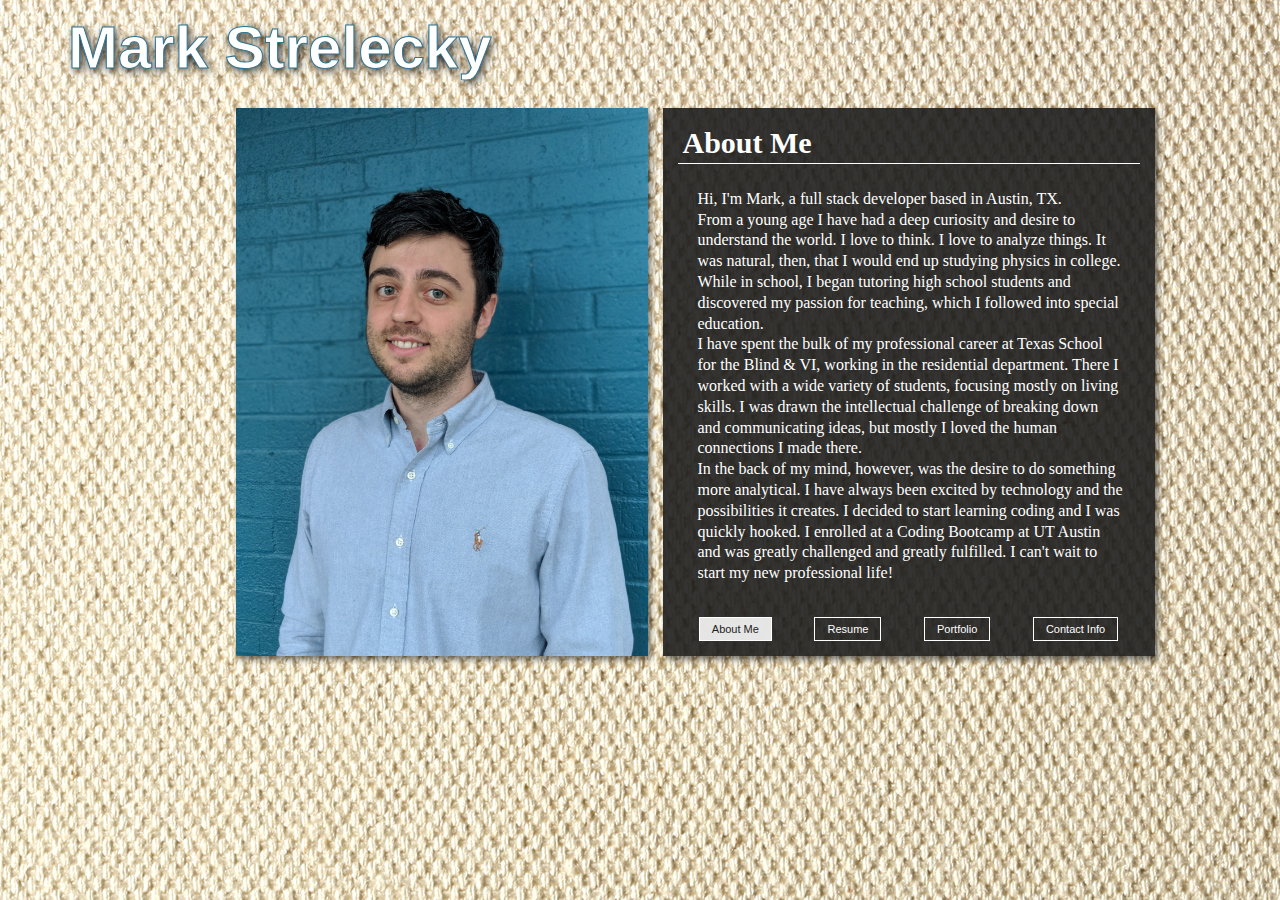
==== index.html @ 3fae6f93 "codewars, insta links" ====
<!doctype html>
<html lang="en-us">

<head>
  <meta charset="UTF-8">
  <title>Mark Strelecky</title>
  <link rel="stylesheet" type="text/css" href="assets/css/reset.css">
  <link rel="stylesheet" type="text/css" href="assets/css/style.css">
  <script
  src="https://code.jquery.com/jquery-3.2.1.js"
  integrity="sha256-DZAnKJ/6XZ9si04Hgrsxu/8s717jcIzLy3oi35EouyE="
  crossorigin="anonymous"></script>
</head>

<body>
  <div id="header">
    <h1 id="bigname">Mark Strelecky</h1>
  </div>

  <div id="box">

    <img id="my-pic" src="./assets/images/profile_pic.jpeg" alt="profile pic">

    <div id="content-box">

      <div class="content" id="about-me">
        <h2>About Me</h2>
        <p>Hi, I'm Mark, a full stack developer based in Austin, TX. </p>
        <p>From a young age I have had a deep curiosity and desire to understand the world. I love to think. I love to analyze things. It was natural, then, that I would end up studying physics in college.</p>
        <p>While in school, I began tutoring high school students and discovered my passion for teaching, which I followed into special education.</p>
        <p>I have spent the bulk of my professional career at Texas School for the Blind & VI, working in the residential department. There I worked with a wide variety of students, focusing mostly on living skills. I was drawn the intellectual challenge of breaking down and communicating ideas, but mostly I loved the human connections I made there.</p>
        <p>In the back of my mind, however, was the desire to do something more analytical. I have always been excited by technology and the possibilities it creates. I decided to start learning coding and I was quickly hooked. I enrolled at a Coding Bootcamp at UT Austin and was greatly challenged and greatly fulfilled. I can't wait to start my new professional life!
        </p>
  

      </div>

      <div class="content" id="portfolio">
        <h2>My Portfolio</h2>
        <div class="content-display">
          <button class= "slide-btn port-slide-btn" id="port-up" data="-1"> < </button>
          <a id="portfolio-link" href="https://battlemath.herokuapp.com/" target="_blank"><img id="portfolio-image" src="./assets/images/battle_math.png"></a>
          <button class= "slide-btn port-slide-btn" id="port-down" data="1"> > </button>
        </div>
        <h3 id="portfolio-headline">Battle Math</h3>
        <p id="portfolio-description">Battle Math is an educational role-playing game designed for elementary students to hone their foundational math skills. It is built with a React front end and a Node Express/MySQL back end. The game is based on the idea of each user having a persistent character whose skills grows along with the student. With experience, the character gains new, more powerful abilities that require the user to solve more difficult problems to unelash.</p>
      </div>

      <div class="content" id="resume">
        <div style="padding-bottom: 6px; border-bottom: 1px inset white;">
          <h2 style="display: inline;">Resume</h2>
          <a href="./assets/Mark_Strelecky_Resume.pdf" download style="padding-bottom: 10px; color: #33F;">Download PDF</a>
        </div>
        <h3 class="content-head">Technical Skills</h3>
        <p class="content-item">HTML, CSS, Javascript, JQuery, Python, React, Node Express, MySQL/Sequelize, MongoDB/Mongoose</p>
        <h3 class="content-head">Education</h3>
        <p class="content-item">UT Austin Coding Bootcamp</p>
        <p class="content-subitem">Full Stack Web Development, 7/17 – 10/17</p>
        <p class="content-item">University of Washington</p>
        <p class="content-subitem">B.S. Physics, 8/02 – 6/07</p>
        <h3 class="content-head">Employment</h3>
        <p class="content-item">Texas School for the Blind and Visually Impaired</p>
        <p class="content-subitem" style="font-weight: bold; font-size: 16px;">Dorm Manager, 8/14 – 7/17</p>
        <p class="content-subitem" style="margin-left: 80px;">Supervised 8 direct-care staff; assisted in development of life skills programming for students in residential setting; coordinated activities and communication between residential staff, parents, teachers, and support staff</p>
        <p class="content-subitem" style="font-weight: bold; font-size: 16px;">Lead Residential Instructor, 8/11 – 7/14</p>
        <p class="content-subitem" style="margin-left: 80px;">Responsible for training new Residential Instructors, including teaching formal training sessions for Positive Behavior Support and The Mandt System, assisted in development of student goals and educational strategies</p>
        <p class="content-subitem" style="font-weight: bold; font-size: 16px;">Residential Instructor, 11/08 – 7/11</p>
        <p class="content-subitem" style="margin-left: 80px;">Provided instruction in living skills for students with multiple disabilities</p>
        <h3 class="content-head">References</h3>
        <p class="content-item">Available Upon Request</p>
      </div>
      
       <div class="content" id="contact">
        <h2>Contact Me</h2>
        <h3 class="content-head">Email:</h3><p class="content-item">streleck@gmail.com</p>
        <h3 class="content-head">Phone:</h3><p class="content-item">(206)769-7933</p>
        <h3 class="content-head">LinkedIn:</h3><a target="_blank" href="https://www.linkedin.com/in/mark-strelecky-46039929/"><p class="content-item">https://www.linkedin.com/in/mark-strelecky-46039929/</p><a>
        <h3 class="content-head">Github:</h3><a target="_blank" href="https://github.com/streleck"><p class="content-item">https://github.com/streleck</p><a>
        <h3 class="content-head">Instagram:</h3><a target="_blank" href="https://www.instagram.com/markstrelecky/"><p class="content-item">@markstrelecky</p><a>
        <h3 class="content-head">Codewars:</h3><a target="_blank" href="https://www.codewars.com/users/streleck"><p class="content-item">username: streleck</p><a>
      </div>
      
      <div id="nav-box">
        <button class="nav-btn-on" id="nav-about">About Me</button>
         <button class="nav-btn-off" id="nav-resume">Resume</button>
        <button class="nav-btn-off" id="nav-port">Portfolio</button>
        <button class="nav-btn-off" id="nav-contact">Contact Info</button>
      </div>

    </div>
  </div>

  <div id="my-links">
  </div>
<script type="text/javascript" src="./assets/app.js"></script>
</body>

</html>
---- assets/css/style.css ----
body{
  background-image: url("../images/canvas.jpg");
  /*background-size: cover;*/
}
#header{
  margin: 0 0 20px 50px;
  padding: 0;
}
h1{
  font-family: "Arial", Gadget, sans-serif;
  color: white;
  text-shadow: 2px 3px 8px #222;
  font-size: 60px;
   -webkit-text-stroke-width: 1px;
   -webkit-text-stroke-color: rgb(48,115,144);
   padding: 10px;
   margin: 0;
}
p{
  font-size: 16px;
  line-height: 130%;
}
#box{
  display: inline-flex;
  margin-left: 18%;
}
#my-pic{
  display: inline;
  width: 412px;
  height: 548px;
  box-shadow: 3px 4px 6px rgba(0, 0, 0, .5);
}
#content-box{
  display: inline;
  padding: 15px;
  margin-left: 15px;
  color: white;
  background:rgba(30,30,30,0.9);
  box-shadow: 3px 4px 6px rgba(0, 0, 0, .5);
  width: 462px;
}
.content{
  height: 484px;
}
h2{
  font-family: Georgia;
  font-size: 30px;
  margin-top: 0;
  padding: 5px;
  border-bottom: 1px inset white;
}
.content-display{
  margin-left: 29px;
}
h3{
  margin: 0 0 10px 20px;
  font-size: 23px;
}
h4{
  display: inline;
}
p{
  margin: 0 15px 0 20px;
}
#nav-box{
  display: flex;
  flex-direction: row;
  justify-content: space-around;
  margin: 10px 0 0 0;
}
.nav-btn-off{
  color: white;
  background: inherit;
  border: 1px ridge white;
  padding: 5px;
  font-size: 11px;
  padding: 5px 12px 5px 12px;
}
.nav-btn-on{
  color: #222;
  border: 1px ridge white;
  padding: 5px;
  background:rgba(250,250,250,0.9);
  font-size: 11px;
  padding: 5px 12px 5px 12px;
}
.slide-btn{
  position: relative;
  bottom: 92px;
  padding-top: 5px;
}
#portfolio{
  display: none;
}
#portfolio-image{
  width: 320px;
  height: 176px;
  margin: 10px;
}
#resume{
  display: none;
  overflow: auto;
}
#contact{
  display:none;
}
.content-head{
  margin-top: 20px;
}
.content-item{
  color: white;
  font-size: 18px;
  margin-left: 40px;
}
.content-subitem{
  color: white;
  font-size: 14px;
  margin: 10px 0 10px 70px;

}
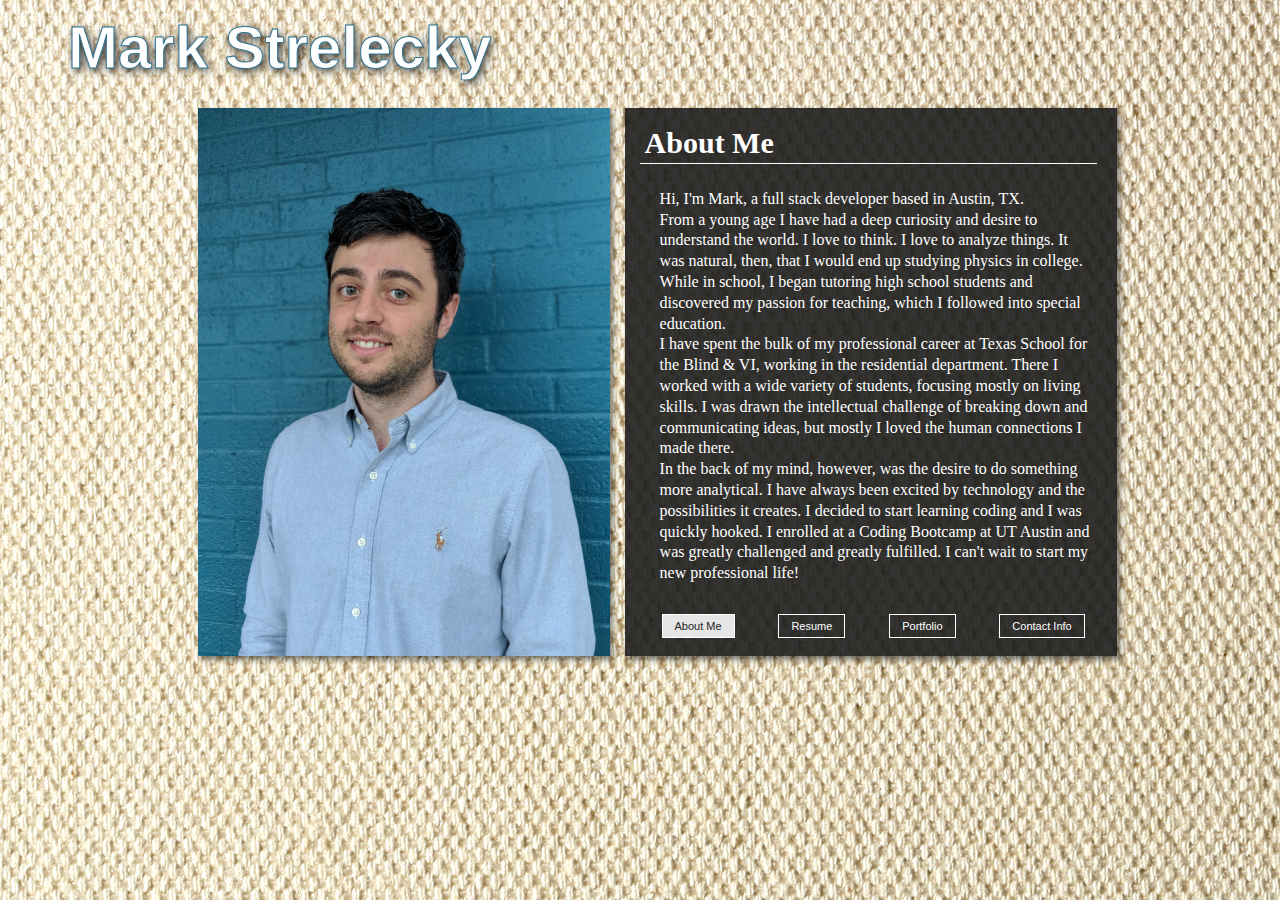
==== commit 7a8453a7: "resume update, scroll bar style, portfolio picture loading" ====
--- a/index.html
+++ b/index.html
@@ -39,7 +39,19 @@
         <h2>My Portfolio</h2>
         <div class="content-display">
           <button class= "slide-btn port-slide-btn" id="port-up" data="-1"> < </button>
-          <a id="portfolio-link" href="https://battlemath.herokuapp.com/" target="_blank"><img id="portfolio-image" src="./assets/images/battle_math.png"></a>
+
+          <a id="link-0" class="portfolio-link" href="https://battlemath.herokuapp.com/" target="_blank"><img id="portfolio-image" src="./assets/images/battle_math.png"></a>
+
+          <a id="link-1" class="portfolio-link" href="https://battlemath.herokuapp.com/" target="_blank" style="display: none"><img id="portfolio-image" src="./assets/images/giftastic.png""></a>
+
+          <a id="link-2" class="portfolio-link" href="https://battlemath.herokuapp.com/" target="_blank" style="display: none"><img id="portfolio-image" src="./assets/images/stranger_scraper.png"></a>
+
+          <a id="link-3" class="portfolio-link" href="https://battlemath.herokuapp.com/" target="_blank" style="display: none"><img id="portfolio-image" src="./assets/images/train_tables.png"></a>
+
+          <a id="link-4" class="portfolio-link" href="https://battlemath.herokuapp.com/" target="_blank" style="display: none"><img id="portfolio-image" src="./assets/images/trivia_game.png"></a>
+
+          <a id="link-5" class="portfolio-link" href="https://battlemath.herokuapp.com/" target="_blank" style="display: none"><img id="portfolio-image" src="./assets/images/profile_page.png"></a>
+
           <button class= "slide-btn port-slide-btn" id="port-down" data="1"> > </button>
         </div>
         <h3 id="portfolio-headline">Battle Math</h3>
@@ -47,12 +59,12 @@
       </div>
 
       <div class="content" id="resume">
-        <div style="padding-bottom: 6px; border-bottom: 1px inset white;">
-          <h2 style="display: inline;">Resume</h2>
+        <div style="padding-bottom: 6px;padding-top:5px; border-bottom: 1px inset white;">
+          <h2 style="border-bottom: 0; display: inline;">Resume</h2>
           <a href="./assets/Mark_Strelecky_Resume.pdf" download style="padding-bottom: 10px; color: #33F;">Download PDF</a>
         </div>
         <h3 class="content-head">Technical Skills</h3>
-        <p class="content-item">HTML, CSS, Javascript, JQuery, Python, React, Node Express, MySQL/Sequelize, MongoDB/Mongoose</p>
+        <p class="content-item">HTML, CSS, Javascript, JQuery, Python, React, Angular 2, Git, Node Express, MySQL/Sequelize, MongoDB/Mongoose</p>
         <h3 class="content-head">Education</h3>
         <p class="content-item">UT Austin Coding Bootcamp</p>
         <p class="content-subitem">Full Stack Web Development, 7/17 – 10/17</p>
@@ -77,7 +89,7 @@
         <h3 class="content-head">LinkedIn:</h3><a target="_blank" href="https://www.linkedin.com/in/mark-strelecky-46039929/"><p class="content-item">https://www.linkedin.com/in/mark-strelecky-46039929/</p><a>
         <h3 class="content-head">Github:</h3><a target="_blank" href="https://github.com/streleck"><p class="content-item">https://github.com/streleck</p><a>
         <h3 class="content-head">Instagram:</h3><a target="_blank" href="https://www.instagram.com/markstrelecky/"><p class="content-item">@markstrelecky</p><a>
-        <h3 class="content-head">Codewars:</h3><a target="_blank" href="https://www.codewars.com/users/streleck"><p class="content-item">username: streleck</p><a>
+        <h3 class="content-head">HackerRank:</h3><a target="_blank" href="https://www.hackerrank.com/streleck"><p class="content-item">https://www.hackerrank.com/streleck</p><a>
       </div>
       
       <div id="nav-box">
--- a/assets/css/style.css
+++ b/assets/css/style.css
@@ -22,7 +22,7 @@
 }
 #box{
   display: inline-flex;
-  margin-left: 18%;
+  margin-left: 15%;
 }
 #my-pic{
   display: inline;
@@ -33,19 +33,24 @@
 #content-box{
   display: inline;
   padding: 15px;
+  padding-right: 10px;
+  padding-bottom: 0;
   margin-left: 15px;
   color: white;
   background:rgba(30,30,30,0.9);
   box-shadow: 3px 4px 6px rgba(0, 0, 0, .5);
-  width: 462px;
+  width: 467px;
 }
 .content{
-  height: 484px;
+  height: 474px;
+  overflow-y: auto;
+  margin-bottom: 17px;
 }
 h2{
   font-family: Georgia;
   font-size: 30px;
   margin-top: 0;
+  margin-right: 10px;
   padding: 5px;
   border-bottom: 1px inset white;
 }
@@ -61,6 +66,18 @@
 }
 p{
   margin: 0 15px 0 20px;
+}
+.content::-webkit-scrollbar {
+    width: 5px;
+}
+ 
+.content::-webkit-scrollbar-track {
+    -webkit-box-shadow: inset 0 0 3px rgba(0,8,0,1);
+}
+ 
+.content::-webkit-scrollbar-thumb {
+  background-color: rgba(100,100,100,.6);
+  outline: 1px solid slategrey;
 }
 #nav-box{
   display: flex;
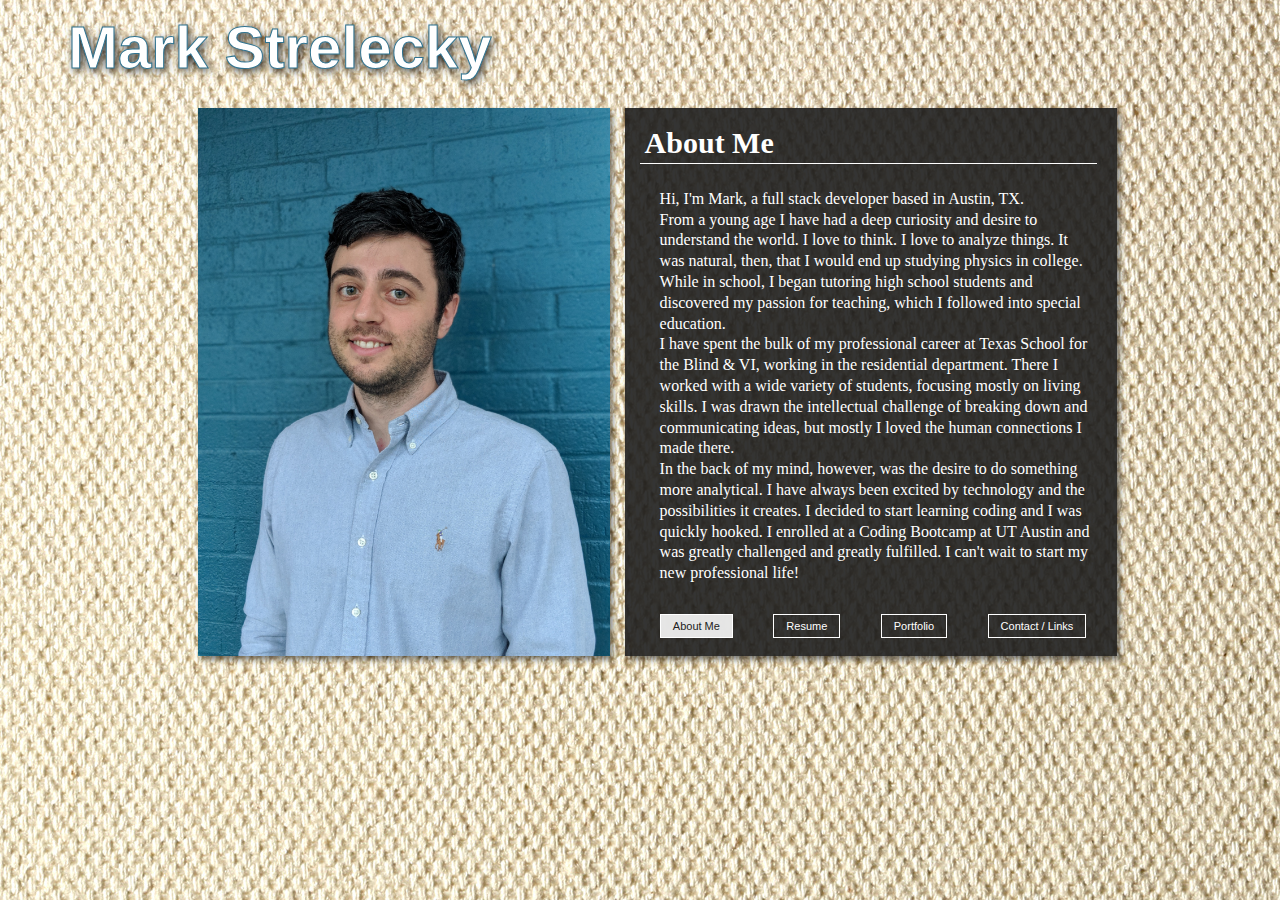
==== commit d3aa28b6: "update cause of new jerb" ====
--- a/index.html
+++ b/index.html
@@ -61,27 +61,25 @@
       <div class="content" id="resume">
         <div style="padding-bottom: 6px;padding-top:5px; border-bottom: 1px inset white;">
           <h2 style="border-bottom: 0; display: inline;">Resume</h2>
-          <a href="./assets/Mark_Strelecky_Resume.pdf" download style="padding-bottom: 10px; color: #33F;">Download PDF</a>
+          <a href="./assets/Mark_Strelecky_resume.pdf" download style="padding-bottom: 10px; color: #33F;">Download PDF</a>
         </div>
-        <h3 class="content-head">Technical Skills</h3>
-        <p class="content-item">HTML, CSS, Javascript, JQuery, Python, React, Angular 2, Git, Node Express, MySQL/Sequelize, MongoDB/Mongoose</p>
+        <h3 class="content-head">Employment</h3>
+        <p class="content-item">The Sails Company</p>
+        <p class="content-subitem" style="font-weight: bold; font-size: 16px;">Jr. Full Stack Web Developer, 4/18 – current</p>
+        <p class="content-subitem" style="margin-left: 60px;">Develops full-stack applications, within agile team, in real estate and legal services industries, primarily using Sailsjs (a Nodejs framework) with a Vuejs front end. Developed integrations with 3rd party APIs. Provided support in the open-source community for Sailsjs.</p>
+        <p class="content-item">Texas School for the Blind and Visually Impaired</p>
+        <p class="content-subitem" style="font-weight: bold; font-size: 16px;">Dorm Manager, 8/14 – 7/17</p>
+        <p class="content-subitem" style="margin-left: 60px;">Supervised 8 direct-care staff; assisted in development of life skills programming for students in residential setting; coordinated activities and communication between residential staff, parents, teachers, and support staff</p>
         <h3 class="content-head">Education</h3>
         <p class="content-item">UT Austin Coding Bootcamp</p>
         <p class="content-subitem">Full Stack Web Development, 7/17 – 10/17</p>
         <p class="content-item">University of Washington</p>
         <p class="content-subitem">B.S. Physics, 8/02 – 6/07</p>
-        <h3 class="content-head">Employment</h3>
-        <p class="content-item">Texas School for the Blind and Visually Impaired</p>
-        <p class="content-subitem" style="font-weight: bold; font-size: 16px;">Dorm Manager, 8/14 – 7/17</p>
-        <p class="content-subitem" style="margin-left: 80px;">Supervised 8 direct-care staff; assisted in development of life skills programming for students in residential setting; coordinated activities and communication between residential staff, parents, teachers, and support staff</p>
-        <p class="content-subitem" style="font-weight: bold; font-size: 16px;">Lead Residential Instructor, 8/11 – 7/14</p>
-        <p class="content-subitem" style="margin-left: 80px;">Responsible for training new Residential Instructors, including teaching formal training sessions for Positive Behavior Support and The Mandt System, assisted in development of student goals and educational strategies</p>
-        <p class="content-subitem" style="font-weight: bold; font-size: 16px;">Residential Instructor, 11/08 – 7/11</p>
-        <p class="content-subitem" style="margin-left: 80px;">Provided instruction in living skills for students with multiple disabilities</p>
+        <h3 class="content-head">Skills</h3>
+        <p class="content-item">Javascript, Nodejs, Sailsjs, GIT, Python, Java, Reactjs, Vuejs, HTML, CSS, LESS, responsive design, MongoDB, MySQL, AWS, MVC design, Agile</p>
         <h3 class="content-head">References</h3>
         <p class="content-item">Available Upon Request</p>
       </div>
-      
        <div class="content" id="contact">
         <h2>Contact Me</h2>
         <h3 class="content-head">Email:</h3><p class="content-item">streleck@gmail.com</p>
@@ -89,6 +87,7 @@
         <h3 class="content-head">LinkedIn:</h3><a target="_blank" href="https://www.linkedin.com/in/mark-strelecky-46039929/"><p class="content-item">https://www.linkedin.com/in/mark-strelecky-46039929/</p><a>
         <h3 class="content-head">Github:</h3><a target="_blank" href="https://github.com/streleck"><p class="content-item">https://github.com/streleck</p><a>
         <h3 class="content-head">Instagram:</h3><a target="_blank" href="https://www.instagram.com/markstrelecky/"><p class="content-item">@markstrelecky</p><a>
+        <h3 class="content-head">Stack Overflow:</h3><a target="_blank" href="https://stackoverflow.com/users/8729514/streleck"><p class="content-item">https://stackoverflow.com/users/8729514/streleck</p><a></a>
         <h3 class="content-head">HackerRank:</h3><a target="_blank" href="https://www.hackerrank.com/streleck"><p class="content-item">https://www.hackerrank.com/streleck</p><a>
       </div>
       
@@ -96,7 +95,7 @@
         <button class="nav-btn-on" id="nav-about">About Me</button>
          <button class="nav-btn-off" id="nav-resume">Resume</button>
         <button class="nav-btn-off" id="nav-port">Portfolio</button>
-        <button class="nav-btn-off" id="nav-contact">Contact Info</button>
+        <button class="nav-btn-off" id="nav-contact">Contact / Links</button>
       </div>
 
     </div>
--- a/assets/css/style.css
+++ b/assets/css/style.css
@@ -132,6 +132,6 @@
 .content-subitem{
   color: white;
   font-size: 14px;
-  margin: 10px 0 10px 70px;
+  margin: 10px 0 10px 50px;
 
 }
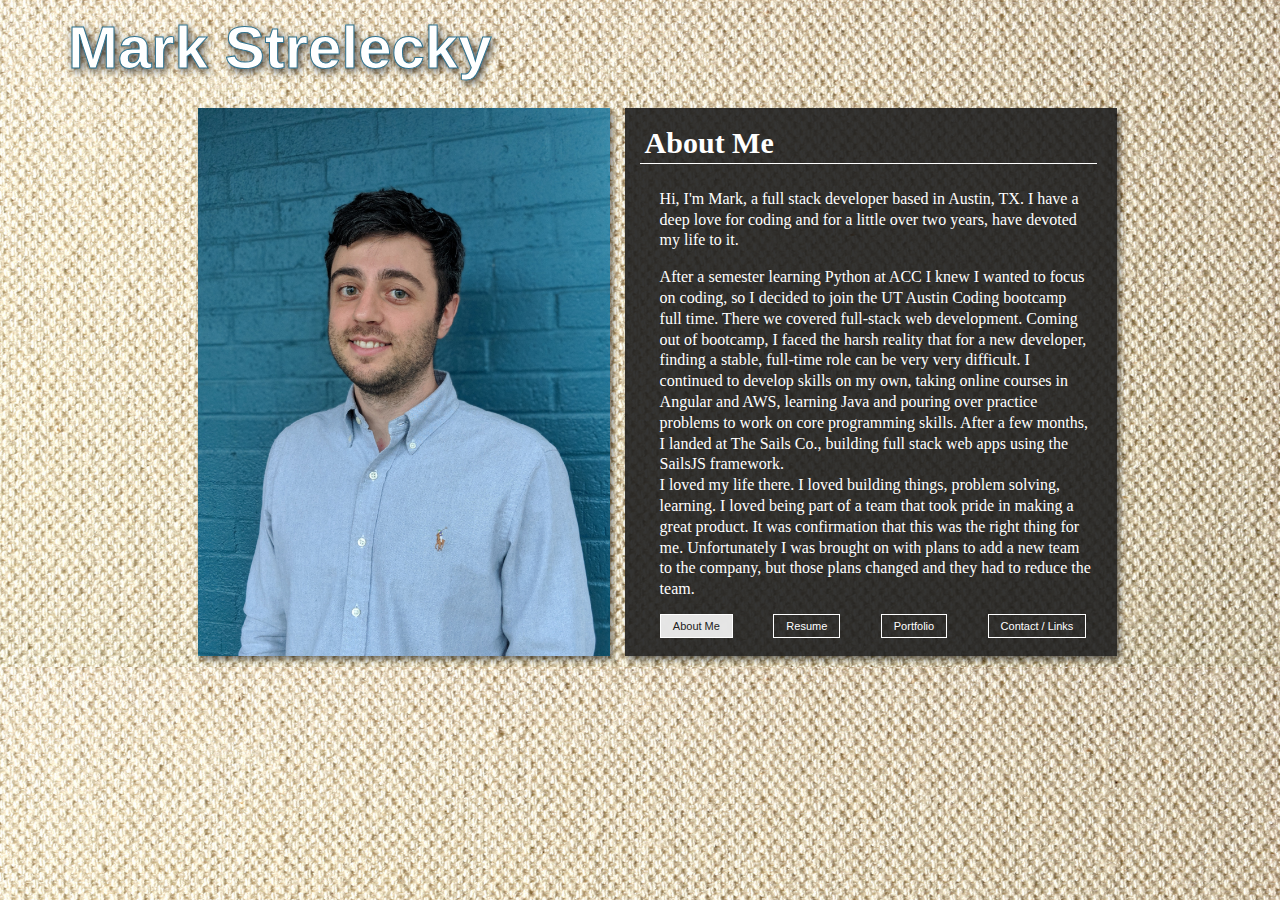
==== commit e9d6c730: "update resume, about me, add to portfolio" ====
--- a/index.html
+++ b/index.html
@@ -25,12 +25,16 @@
 
       <div class="content" id="about-me">
         <h2>About Me</h2>
-        <p>Hi, I'm Mark, a full stack developer based in Austin, TX. </p>
-        <p>From a young age I have had a deep curiosity and desire to understand the world. I love to think. I love to analyze things. It was natural, then, that I would end up studying physics in college.</p>
-        <p>While in school, I began tutoring high school students and discovered my passion for teaching, which I followed into special education.</p>
-        <p>I have spent the bulk of my professional career at Texas School for the Blind & VI, working in the residential department. There I worked with a wide variety of students, focusing mostly on living skills. I was drawn the intellectual challenge of breaking down and communicating ideas, but mostly I loved the human connections I made there.</p>
-        <p>In the back of my mind, however, was the desire to do something more analytical. I have always been excited by technology and the possibilities it creates. I decided to start learning coding and I was quickly hooked. I enrolled at a Coding Bootcamp at UT Austin and was greatly challenged and greatly fulfilled. I can't wait to start my new professional life!
-        </p>
+        <p>Hi, I'm Mark, a full stack developer based in Austin, TX. I have a deep love for coding and for a little over two years, have devoted my life to it.</p>
+        <br>
+        <p>After a semester learning Python at ACC I knew I wanted to focus on coding, so I decided to join the UT Austin Coding bootcamp full time. There we covered full-stack web development. Coming out of bootcamp, I faced the harsh reality that for a new developer, finding a stable, full-time role can be very very difficult. I continued to develop skills on my own, taking online courses in Angular and AWS, learning Java and pouring over practice problems to work on core programming skills. After a few months, I landed at The Sails Co., building full stack web apps using the SailsJS framework.</p>
+        <p>I loved my life there. I loved building things, problem solving, learning. I loved being part of a team that took pride in making a great product. It was confirmation that this was the right thing for me. Unfortunately I was brought on with plans to add a new team to the company, but those plans changed and they had to reduce the team.</p>
+        <br>
+        <p>Luckily, I was able to find contract work with a company called Panzura. They were working on a product that allowed customers to use Elasticsearch as a service. It was a technology that I had never worked with, but I dove in and learned so much, from how the Elastic stack works, to setting up differnet parts of the stack on EC2 instances, to building example apps that interfaced with the API.</p>
+        <br>
+        <p>Since the end of my contract there, I've been looking for a new opportunity. I want to keep learning, to keep growing, to keep coding. In the mean time, I've worked part time with Hello World Studios teaching web development to elementary school kids. This has helped me so much in learning how to communicate technological ideas and learn to look at it from different viewpoints.</p>
+        <br>
+        <p>I value learning and sharing knowledge. I would love most to work on a team of people who take pride in what they build, and who want to share their knowlege and learn from each other.</p>
   
 
       </div>
@@ -40,11 +44,11 @@
         <div class="content-display">
           <button class= "slide-btn port-slide-btn" id="port-up" data="-1"> < </button>
 
-          <a id="link-0" class="portfolio-link" href="https://battlemath.herokuapp.com/" target="_blank"><img id="portfolio-image" src="./assets/images/battle_math.png"></a>
+          <a id="link-0" class="portfolio-link" href="https://api-uptime-monitor.herokuapp.com/" target="_blank"><img id="portfolio-image" src="./assets/images/api_uptime_monitor.png"></a>
 
-          <a id="link-1" class="portfolio-link" href="https://battlemath.herokuapp.com/" target="_blank" style="display: none"><img id="portfolio-image" src="./assets/images/giftastic.png""></a>
+          <a id="link-1" class="portfolio-link" href="https://battlemath.herokuapp.com/" target="_blank" style="display: none"><img id="portfolio-image" src="./assets/images/battle_math.png"></a>
 
-          <a id="link-2" class="portfolio-link" href="https://battlemath.herokuapp.com/" target="_blank" style="display: none"><img id="portfolio-image" src="./assets/images/stranger_scraper.png"></a>
+          <a id="link-2" class="portfolio-link" href="https://battlemath.herokuapp.com/" target="_blank" style="display: none"><img id="portfolio-image" src="./assets/images/giftastic.png""></a>
 
           <a id="link-3" class="portfolio-link" href="https://battlemath.herokuapp.com/" target="_blank" style="display: none"><img id="portfolio-image" src="./assets/images/train_tables.png"></a>
 
@@ -54,8 +58,8 @@
 
           <button class= "slide-btn port-slide-btn" id="port-down" data="1"> > </button>
         </div>
-        <h3 id="portfolio-headline">Battle Math</h3>
-        <p id="portfolio-description">Battle Math is an educational role-playing game designed for elementary students to hone their foundational math skills. It is built with a React front end and a Node Express/MySQL back end. The game is based on the idea of each user having a persistent character whose skills grows along with the student. With experience, the character gains new, more powerful abilities that require the user to solve more difficult problems to unelash.</p>
+        <h3 id="portfolio-headline">API Uptime Monitor</h3>
+        <p id="portfolio-description">This is a full stack web app built on node, that allows the user to track their API's availability. The user can view statistics about uptime, error messages, and can opt to recieve email alerts if the endpoint goes down. I built the front end with vanilla javascript in attempt to build a clean, intuitive UI from the ground up.</p>
       </div>
 
       <div class="content" id="resume">
@@ -64,12 +68,22 @@
           <a href="./assets/Mark_Strelecky_resume.pdf" download style="padding-bottom: 10px; color: #33F;">Download PDF</a>
         </div>
         <h3 class="content-head">Employment</h3>
+        <p class="content-item">Panzura</p>
+        <p class="content-subitem" style="font-weight: bold; font-size: 16px;">Developer Evangelist, 12/18 – 3/19</p>
+        <p class="content-subitem" style="margin-left: 60px;">Created simple Node apps used to monitor and load-test the API for Vizion Elastic, Panzura’s Elasticsearch as a service app. Wrote a series shell scripts to help users easily install and configure beats and connect them to our Elasic app. Wrote guides on how to connect virtual machines (such as AWS ec2) to our Elastic App to monitor logs and metrics and a basic guide on using elasticsearch as an API.</p>
+
+        <p class="content-item">Hello World Studios</p>
+        <p class="content-subitem" style="font-weight: bold; font-size: 16px;">Web Development Instructor, 1/19 – current</p>
+        <p class="content-subitem" style="margin-left: 60px;">Teaching HTML, CSS, and Javascript to elementary school students in an after-school setting.</p>
+
         <p class="content-item">The Sails Company</p>
-        <p class="content-subitem" style="font-weight: bold; font-size: 16px;">Jr. Full Stack Web Developer, 4/18 – current</p>
-        <p class="content-subitem" style="margin-left: 60px;">Develops full-stack applications, within agile team, in real estate and legal services industries, primarily using Sailsjs (a Nodejs framework) with a Vuejs front end. Developed integrations with 3rd party APIs. Provided support in the open-source community for Sailsjs.</p>
+        <p class="content-subitem" style="font-weight: bold; font-size: 16px;">Jr. Full Stack Web Developer, 4/18 – 11/18</p>
+        <p class="content-subitem" style="margin-left: 60px;">Developed full-stack applications, within agile team, in real estate and legal services industries, primarily using Sailsjs (a Nodejs framework) with a Vuejs front end. Developed integrations with 3rd party APIs. Provided support in the open-source community for Sailsjs.</p>
+        
         <p class="content-item">Texas School for the Blind and Visually Impaired</p>
         <p class="content-subitem" style="font-weight: bold; font-size: 16px;">Dorm Manager, 8/14 – 7/17</p>
         <p class="content-subitem" style="margin-left: 60px;">Supervised 8 direct-care staff; assisted in development of life skills programming for students in residential setting; coordinated activities and communication between residential staff, parents, teachers, and support staff</p>
+        
         <h3 class="content-head">Education</h3>
         <p class="content-item">UT Austin Coding Bootcamp</p>
         <p class="content-subitem">Full Stack Web Development, 7/17 – 10/17</p>
--- a/assets/css/style.css
+++ b/assets/css/style.css
@@ -1,6 +1,7 @@
 body{
   background-image: url("../images/canvas.jpg");
-  /*background-size: cover;*/
+  background-size: 100% 100%;
+  height: 100%;
 }
 #header{
   margin: 0 0 20px 50px;
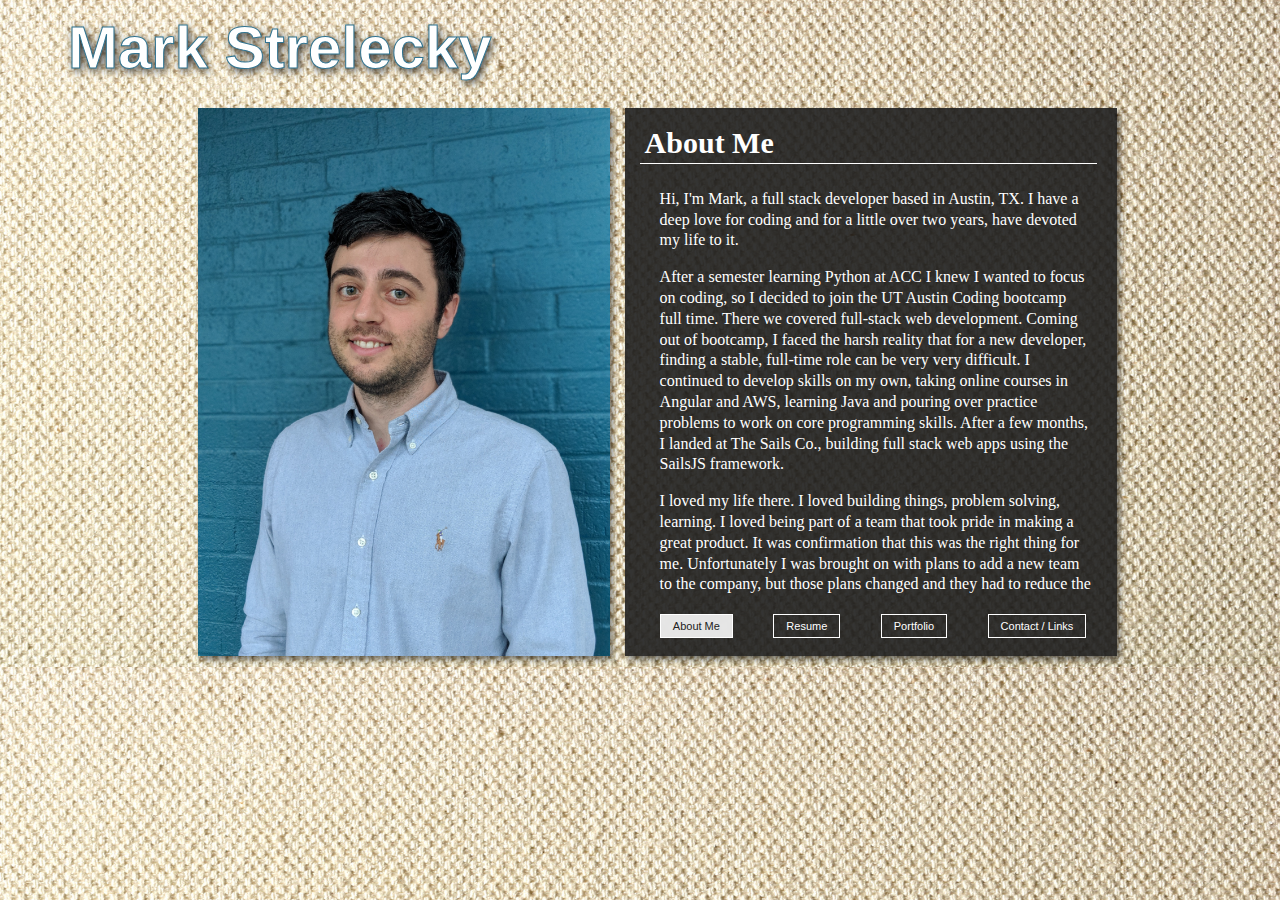
==== commit 19d8b190: "bio content fixes" ====
--- a/index.html
+++ b/index.html
@@ -28,9 +28,10 @@
         <p>Hi, I'm Mark, a full stack developer based in Austin, TX. I have a deep love for coding and for a little over two years, have devoted my life to it.</p>
         <br>
         <p>After a semester learning Python at ACC I knew I wanted to focus on coding, so I decided to join the UT Austin Coding bootcamp full time. There we covered full-stack web development. Coming out of bootcamp, I faced the harsh reality that for a new developer, finding a stable, full-time role can be very very difficult. I continued to develop skills on my own, taking online courses in Angular and AWS, learning Java and pouring over practice problems to work on core programming skills. After a few months, I landed at The Sails Co., building full stack web apps using the SailsJS framework.</p>
+        <br>
         <p>I loved my life there. I loved building things, problem solving, learning. I loved being part of a team that took pride in making a great product. It was confirmation that this was the right thing for me. Unfortunately I was brought on with plans to add a new team to the company, but those plans changed and they had to reduce the team.</p>
         <br>
-        <p>Luckily, I was able to find contract work with a company called Panzura. They were working on a product that allowed customers to use Elasticsearch as a service. It was a technology that I had never worked with, but I dove in and learned so much, from how the Elastic stack works, to setting up differnet parts of the stack on EC2 instances, to building example apps that interfaced with the API.</p>
+        <p>Luckily, my boss at Sails was able to help connect me with work with a company called Panzura. They were working on a product that allowed customers to use Elasticsearch as a service. It was a technology that I had never worked with, but I dove in and learned so much, from how the Elastic stack works, to setting up differnet parts of the stack on EC2 instances, to building example apps that interfaced with the API.</p>
         <br>
         <p>Since the end of my contract there, I've been looking for a new opportunity. I want to keep learning, to keep growing, to keep coding. In the mean time, I've worked part time with Hello World Studios teaching web development to elementary school kids. This has helped me so much in learning how to communicate technological ideas and learn to look at it from different viewpoints.</p>
         <br>
